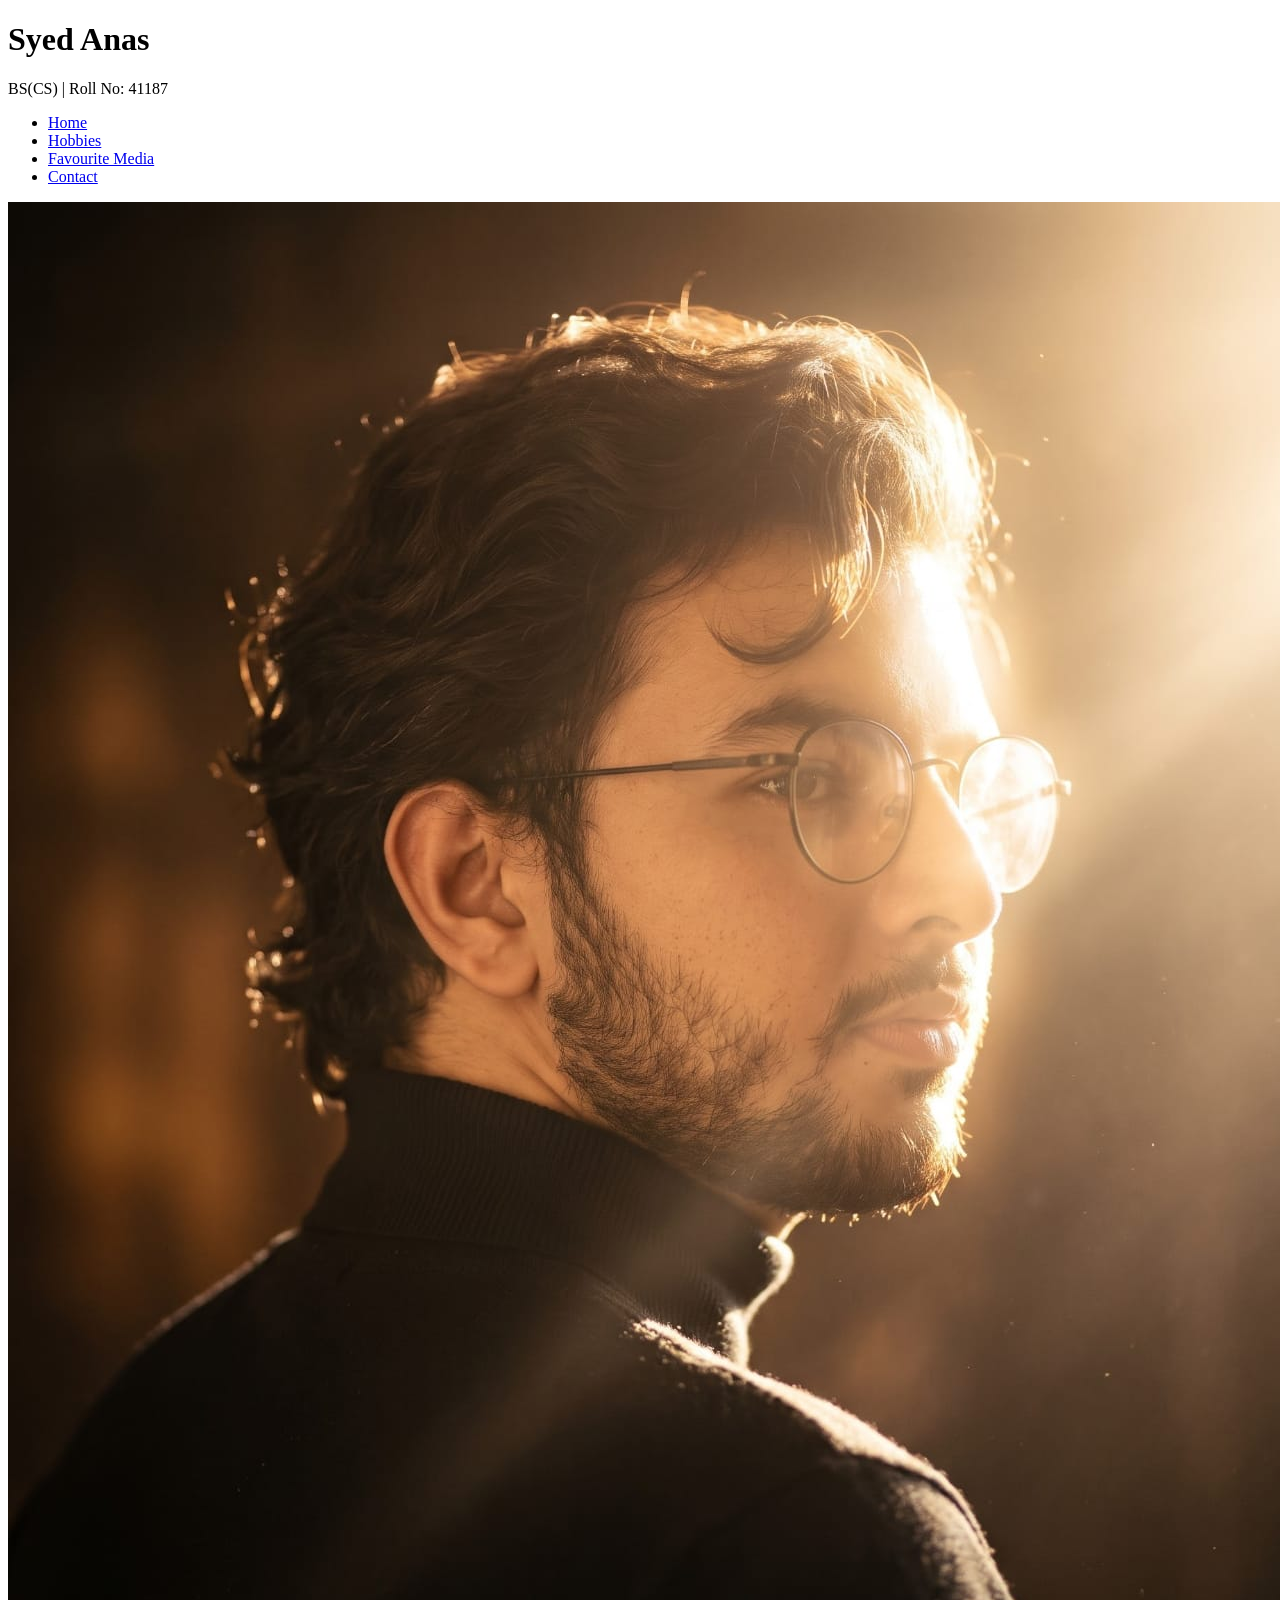
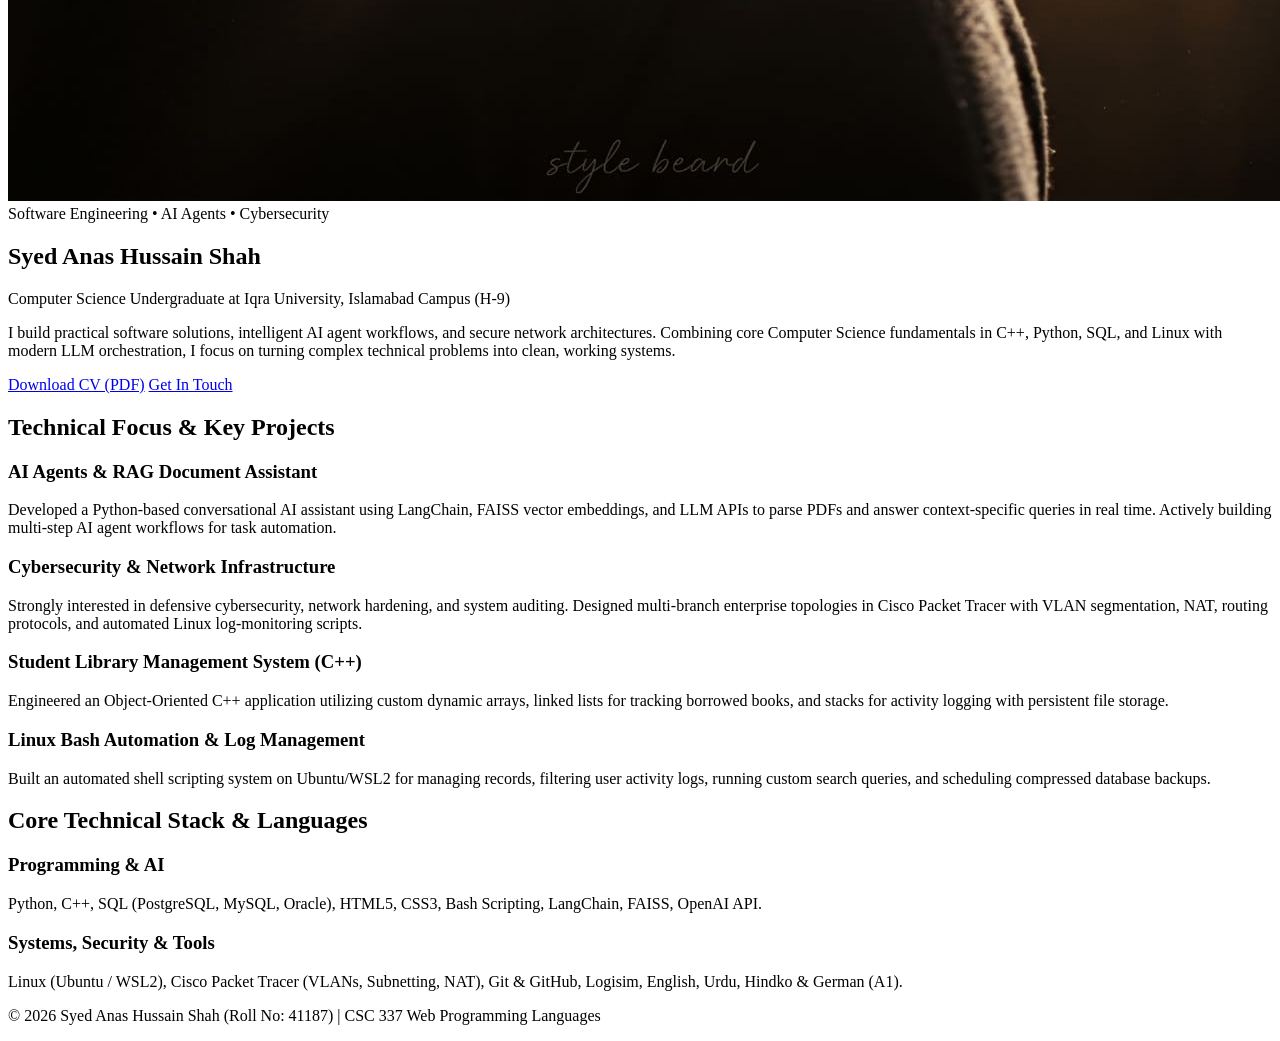
==== index.html @ 4bafbc0d "Built semantic Home page with hero profile and project cards" ====
<!DOCTYPE html>
<html lang="en">
<head>
  <meta charset="UTF-8">
  <meta name="viewport" content="width=device-width, initial-scale=1.0">
  <meta name="description" content="Portfolio of Syed Anas Hussain Shah - Software Engineer, AI Agents Developer &amp; Cybersecurity Enthusiast">
  <meta name="author" content="Syed Anas Hussain Shah">
  <title>Syed Anas Hussain Shah | Portfolio</title>
  <link rel="icon" type="image/svg+xml" href="images/favicon.svg">
  <link rel="stylesheet" href="css/style.css">
</head>
<body>
  <header>
    <div class="container header-flex">
      <div class="logo">
        <h1>Syed Anas</h1>
        <span>BS(CS) | Roll No: 41187</span>
      </div>
      <nav aria-label="Main Navigation">
        <ul>
          <li><a href="index.html" class="active">Home</a></li>
          <li><a href="hobbies.html">Hobbies</a></li>
          <li><a href="media.html">Favourite Media</a></li>
          <li><a href="contact.html">Contact</a></li>
        </ul>
      </nav>
    </div>
  </header>

  <main class="container">
    <section class="hero-profile">
      <div class="hero-image">
        <img src="images/setup.png" alt="Portrait of Syed Anas Hussain Shah">
      </div>
      <div class="hero-text">
        <span class="badge">Software Engineering &bull; AI Agents &bull; Cybersecurity</span>
        <h2>Syed Anas Hussain Shah</h2>
        <p class="subtitle">Computer Science Undergraduate at Iqra University, Islamabad Campus (H-9)</p>
        <p>I build practical software solutions, intelligent AI agent workflows, and secure network architectures. Combining core Computer Science fundamentals in C++, Python, SQL, and Linux with modern LLM orchestration, I focus on turning complex technical problems into clean, working systems.</p>
        <div class="hero-actions">
          <a href="resume.pdf" target="_blank" class="btn-primary">Download CV (PDF)</a>
          <a href="contact.html" class="btn-outline">Get In Touch</a>
        </div>
      </div>
    </section>

    <section class="section-block">
      <h2 class="section-heading">Technical Focus &amp; Key Projects</h2>
      <div class="content-grid">
        <article class="card">
          <h3>AI Agents &amp; RAG Document Assistant</h3>
          <p>Developed a Python-based conversational AI assistant using LangChain, FAISS vector embeddings, and LLM APIs to parse PDFs and answer context-specific queries in real time. Actively building multi-step AI agent workflows for task automation.</p>
        </article>

        <article class="card">
          <h3>Cybersecurity &amp; Network Infrastructure</h3>
          <p>Strongly interested in defensive cybersecurity, network hardening, and system auditing. Designed multi-branch enterprise topologies in Cisco Packet Tracer with VLAN segmentation, NAT, routing protocols, and automated Linux log-monitoring scripts.</p>
        </article>

        <article class="card">
          <h3>Student Library Management System (C++)</h3>
          <p>Engineered an Object-Oriented C++ application utilizing custom dynamic arrays, linked lists for tracking borrowed books, and stacks for activity logging with persistent file storage.</p>
        </article>

        <article class="card">
          <h3>Linux Bash Automation &amp; Log Management</h3>
          <p>Built an automated shell scripting system on Ubuntu/WSL2 for managing records, filtering user activity logs, running custom search queries, and scheduling compressed database backups.</p>
        </article>
      </div>
    </section>

    <section class="card">
      <h2>Core Technical Stack &amp; Languages</h2>
      <div class="skills-grid">
        <div>
          <h3>Programming &amp; AI</h3>
          <p>Python, C++, SQL (PostgreSQL, MySQL, Oracle), HTML5, CSS3, Bash Scripting, LangChain, FAISS, OpenAI API.</p>
        </div>
        <div>
          <h3>Systems, Security &amp; Tools</h3>
          <p>Linux (Ubuntu / WSL2), Cisco Packet Tracer (VLANs, Subnetting, NAT), Git &amp; GitHub, Logisim, English, Urdu, Hindko &amp; German (A1).</p>
        </div>
      </div>
    </section>
  </main>

  <footer>
    <div class="container">
      <p>&copy; 2026 Syed Anas Hussain Shah (Roll No: 41187) | CSC 337 Web Programming Languages</p>
    </div>
  </footer>
</body>
</html>
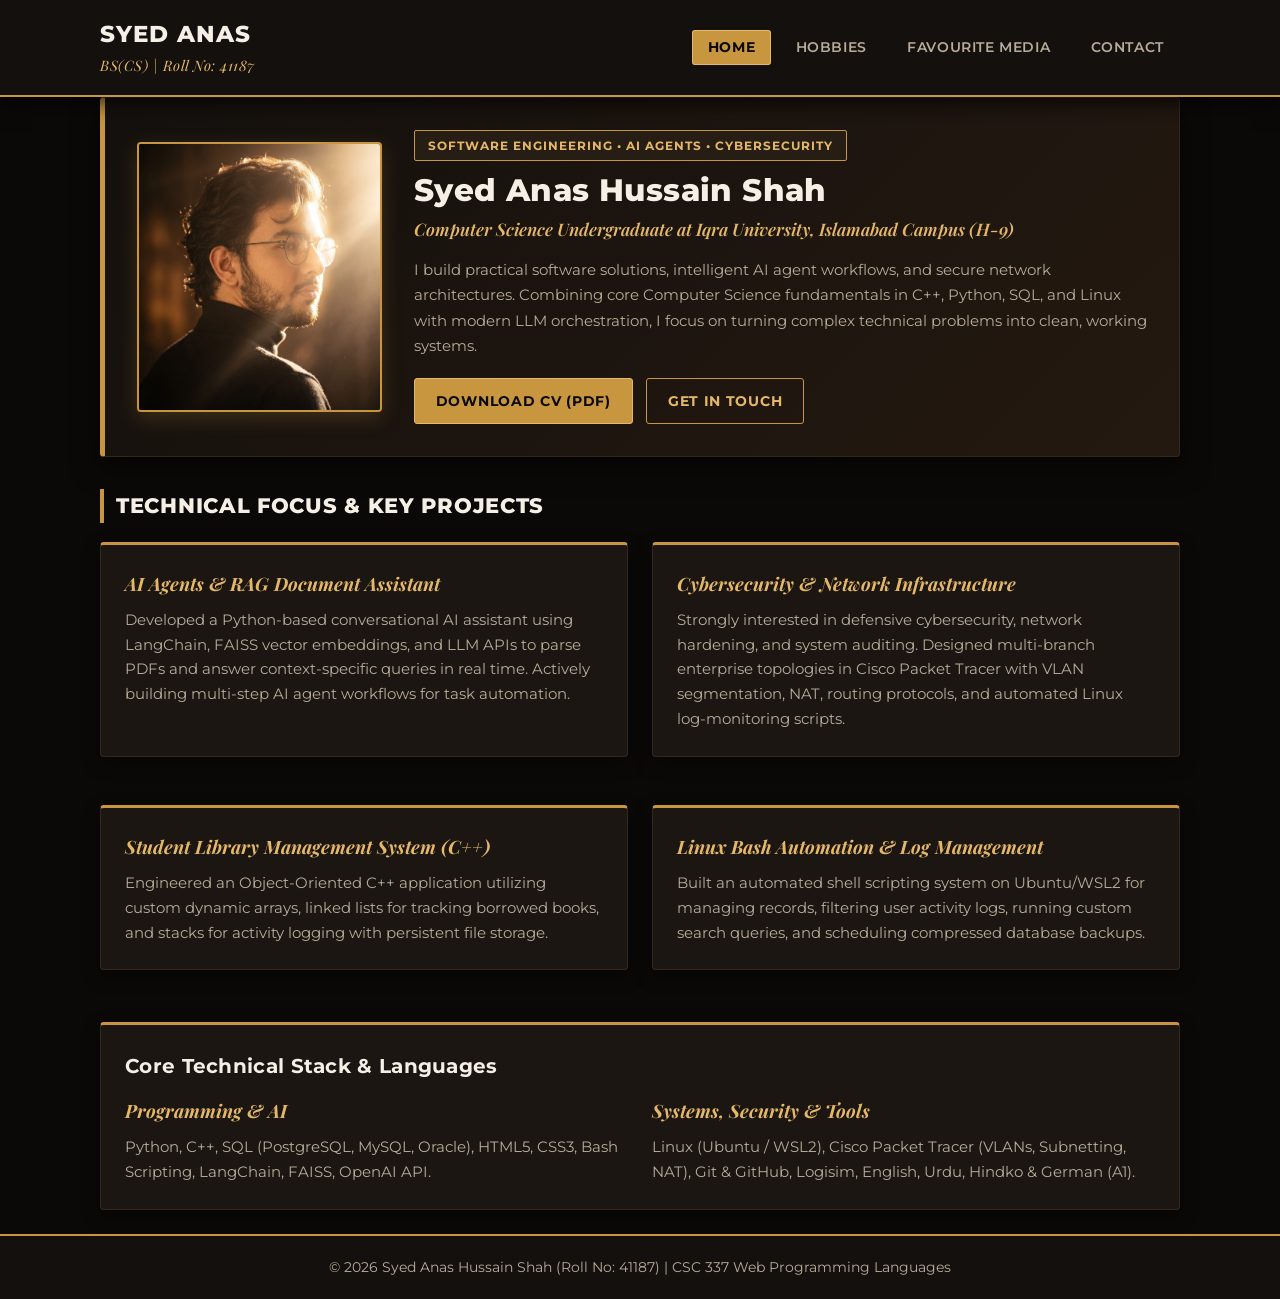
==== commit 88989d72: "Validated HTML5 semantic tags across portfolio pages" ====
--- a/index.html
+++ b/index.html
@@ -90,4 +90,5 @@
     </div>
   </footer>
 </body>
-</html>+</html>
+<!-- Validated HTML5 semantic structure -->
--- a/css/style.css
+++ b/css/style.css
@@ -0,0 +1,539 @@
+/* Sharp & Italic Typography Import */
+@import url('https://fonts.googleapis.com/css2?family=Montserrat:wght@400;500;600;700;800&family=Playfair+Display:ital,wght@0,600;1,500;1,600&display=swap');
+
+/* Reset & Base Styles */
+*,
+*::before,
+*::after {
+  box-sizing: border-box;
+  margin: 0;
+  padding: 0;
+}
+
+:root {
+  --bg-obsidian: #0b0908;
+  --surface-espresso: #14100d;
+  --card-charcoal: #1b1612;
+  --gold-primary: #c8963e;
+  --gold-bright: #e5b869;
+  --bronze-dark: #6e4e1e;
+  --bronze-tint: #261d14;
+  --text-ivory: #f5efe6;
+  --text-sand: #b8ab9a;
+  --border-bronze: #33281e;
+}
+
+html,
+body {
+  max-width: 100%;
+  overflow-x: hidden;
+  font-family: 'Montserrat', 'Segoe UI', sans-serif;
+  background-color: var(--bg-obsidian);
+  color: var(--text-ivory);
+  line-height: 1.65;
+}
+
+.container {
+  width: 100%;
+  max-width: 1120px;
+  margin: 0 auto;
+  padding: 0 1.25rem;
+}
+
+/* Sticky Header & Flexbox Navigation */
+header {
+  position: sticky;
+  top: 0;
+  z-index: 1000;
+  background-color: var(--surface-espresso);
+  color: var(--text-ivory);
+  padding: 0.95rem 0;
+  border-bottom: 2px solid var(--gold-primary);
+  box-shadow: 0 6px 20px rgba(0, 0, 0, 0.75);
+}
+
+.header-flex {
+  display: flex;
+  justify-content: space-between;
+  align-items: center;
+  flex-wrap: wrap;
+  gap: 0.75rem;
+}
+
+.logo h1 {
+  font-size: 1.45rem;
+  font-weight: 800;
+  letter-spacing: 1px;
+  text-transform: uppercase;
+  color: var(--text-ivory);
+}
+
+.logo span {
+  display: inline-block;
+  font-family: 'Playfair Display', Georgia, serif;
+  font-style: italic;
+  font-size: 0.9rem;
+  color: var(--gold-bright);
+  letter-spacing: 0.5px;
+}
+
+nav ul {
+  display: flex;
+  list-style: none;
+  gap: 0.5rem;
+  flex-wrap: wrap;
+}
+
+nav a {
+  text-decoration: none;
+  color: var(--text-sand);
+  padding: 0.45rem 0.95rem;
+  border-radius: 3px;
+  border: 1px solid transparent;
+  font-weight: 600;
+  font-size: 0.88rem;
+  text-transform: uppercase;
+  letter-spacing: 0.6px;
+  transition: all 0.22s ease;
+}
+
+nav a:hover {
+  color: var(--gold-bright);
+  border-color: var(--gold-primary);
+  background-color: var(--bronze-tint);
+}
+
+nav a.active {
+  background-color: var(--gold-primary);
+  color: var(--bg-obsidian);
+  border-color: var(--gold-bright);
+  font-weight: 700;
+}
+
+/* Main Layout */
+main {
+  padding: 2rem 0 3rem;
+}
+
+/* Portrait Hero Profile (Black & Golden-Brown Theme) */
+.hero-profile {
+  display: grid;
+  grid-template-columns: 245px 1fr;
+  gap: 2rem;
+  align-items: center;
+  background: linear-gradient(135deg, var(--surface-espresso) 0%, #241910 100%);
+  border: 1px solid var(--border-bronze);
+  border-left: 5px solid var(--gold-primary);
+  border-radius: 4px;
+  padding: 2rem;
+  margin-bottom: 2rem;
+  box-shadow: 0 10px 28px rgba(0, 0, 0, 0.6);
+}
+
+.hero-image img {
+  width: 100%;
+  height: 270px;
+  object-fit: cover;
+  object-position: center 20%;
+  border-radius: 4px;
+  border: 2px solid var(--gold-primary);
+  box-shadow: 0 6px 20px rgba(200, 150, 62, 0.22);
+  display: block;
+}
+
+.badge {
+  display: inline-block;
+  background-color: var(--bronze-tint);
+  color: var(--gold-bright);
+  border: 1px solid var(--gold-primary);
+  font-size: 0.76rem;
+  font-weight: 700;
+  padding: 0.28rem 0.8rem;
+  border-radius: 2px;
+  margin-bottom: 0.7rem;
+  text-transform: uppercase;
+  letter-spacing: 1px;
+}
+
+.hero-text h2 {
+  font-size: 1.95rem;
+  font-weight: 800;
+  color: var(--text-ivory);
+  line-height: 1.2;
+  letter-spacing: 0.4px;
+  margin-bottom: 0.35rem;
+}
+
+.hero-text .subtitle {
+  font-family: 'Playfair Display', Georgia, serif;
+  font-style: italic;
+  font-weight: 600;
+  color: var(--gold-bright);
+  margin-bottom: 0.85rem;
+  font-size: 1.08rem;
+}
+
+.hero-text p {
+  color: var(--text-sand);
+  margin-bottom: 1.3rem;
+  font-size: 0.95rem;
+}
+
+.hero-actions {
+  display: flex;
+  gap: 0.85rem;
+  flex-wrap: wrap;
+}
+
+.btn-primary,
+.btn-outline {
+  text-decoration: none;
+  padding: 0.65rem 1.3rem;
+  border-radius: 3px;
+  font-weight: 700;
+  font-size: 0.86rem;
+  text-transform: uppercase;
+  letter-spacing: 0.7px;
+  transition: all 0.22s ease;
+}
+
+.btn-primary {
+  background-color: var(--gold-primary);
+  color: var(--bg-obsidian);
+  border: 1px solid var(--gold-bright);
+}
+
+.btn-primary:hover {
+  background-color: var(--gold-bright);
+  color: var(--bg-obsidian);
+}
+
+.btn-outline {
+  background-color: transparent;
+  color: var(--gold-bright);
+  border: 1px solid var(--gold-primary);
+}
+
+.btn-outline:hover {
+  background-color: var(--bronze-tint);
+  color: var(--text-ivory);
+}
+
+/* Page Banners for Sub-Pages */
+.page-banner {
+  background: linear-gradient(135deg, var(--surface-espresso) 0%, #241910 100%);
+  color: var(--text-ivory);
+  padding: 1.8rem 1.75rem;
+  border-radius: 4px;
+  margin-bottom: 1.75rem;
+  border: 1px solid var(--border-bronze);
+  border-left: 5px solid var(--gold-primary);
+}
+
+.page-banner h2 {
+  font-size: 1.65rem;
+  font-weight: 800;
+  margin-bottom: 0.4rem;
+  color: var(--text-ivory);
+  letter-spacing: 0.4px;
+}
+
+.page-banner p {
+  font-family: 'Playfair Display', Georgia, serif;
+  font-style: italic;
+  font-size: 1.05rem;
+  color: var(--gold-bright);
+}
+
+/* Section Headings & Sharp Cards */
+.section-block {
+  margin-bottom: 1.75rem;
+}
+
+.section-heading {
+  font-size: 1.3rem;
+  font-weight: 800;
+  text-transform: uppercase;
+  letter-spacing: 0.7px;
+  color: var(--text-ivory);
+  border-left: 4px solid var(--gold-primary);
+  padding-left: 0.75rem;
+  margin-bottom: 1.15rem;
+}
+
+.card {
+  background-color: var(--card-charcoal);
+  border: 1px solid var(--border-bronze);
+  border-top: 3px solid var(--gold-primary);
+  border-radius: 4px;
+  padding: 1.5rem;
+  margin-bottom: 1.5rem;
+  box-shadow: 0 6px 18px rgba(0, 0, 0, 0.45);
+}
+
+.card h2 {
+  color: var(--text-ivory);
+  font-size: 1.28rem;
+  font-weight: 700;
+  margin-bottom: 0.8rem;
+  letter-spacing: 0.3px;
+}
+
+.card h3 {
+  font-family: 'Playfair Display', Georgia, serif;
+  font-style: italic;
+  color: var(--gold-bright);
+  font-size: 1.15rem;
+  margin-bottom: 0.55rem;
+}
+
+.card p {
+  color: var(--text-sand);
+  font-size: 0.94rem;
+}
+
+.content-grid,
+.skills-grid,
+.two-col-list {
+  display: grid;
+  grid-template-columns: repeat(2, 1fr);
+  gap: 1.5rem;
+}
+
+/* Lists */
+.two-col-list ol,
+.two-col-list ul,
+.contact-list {
+  padding-left: 1.3rem;
+}
+
+.two-col-list li,
+.contact-list li {
+  margin-bottom: 0.5rem;
+  color: var(--text-sand);
+  font-size: 0.94rem;
+}
+
+.contact-list strong {
+  color: var(--gold-bright);
+}
+
+.contact-list {
+  margin-bottom: 1.2rem;
+}
+
+/* Styled Tables with Bronze Borders & Golden Hover Effect */
+.table-wrapper {
+  width: 100%;
+  overflow-x: auto;
+}
+
+table {
+  width: 100%;
+  border-collapse: collapse;
+  margin-top: 0.5rem;
+  border: 1px solid var(--border-bronze);
+}
+
+thead {
+  background-color: var(--gold-primary);
+  color: var(--bg-obsidian);
+}
+
+th,
+td {
+  padding: 0.8rem 0.95rem;
+  text-align: left;
+  border: 1px solid var(--border-bronze);
+  font-size: 0.92rem;
+}
+
+th {
+  font-size: 0.84rem;
+  font-weight: 800;
+  text-transform: uppercase;
+  letter-spacing: 0.6px;
+}
+
+tbody tr {
+  background-color: var(--surface-espresso);
+  color: var(--text-ivory);
+  transition: background-color 0.2s ease, color 0.2s ease;
+}
+
+tbody tr:nth-child(even) {
+  background-color: var(--card-charcoal);
+}
+
+tbody tr:hover {
+  background-color: var(--bronze-dark);
+  color: #ffffff;
+  cursor: pointer;
+}
+
+/* Favourite Media 2-Column Grid */
+.media-grid {
+  display: grid;
+  grid-template-columns: 1fr 1.35fr;
+  gap: 1.6rem;
+  align-items: start;
+}
+
+.social-post,
+.video-card {
+  background-color: var(--card-charcoal);
+  border: 1px solid var(--border-bronze);
+  border-top: 2px solid var(--gold-primary);
+  border-radius: 4px;
+  padding: 1.25rem;
+  margin-bottom: 1.3rem;
+  box-shadow: 0 5px 15px rgba(0, 0, 0, 0.4);
+}
+
+.social-post h3,
+.video-card h3 {
+  font-family: 'Playfair Display', Georgia, serif;
+  font-style: italic;
+  font-size: 1.1rem;
+  color: var(--gold-bright);
+  margin-bottom: 0.7rem;
+}
+
+.social-post p {
+  color: var(--text-sand);
+  font-size: 0.93rem;
+}
+
+.social-post strong {
+  color: var(--text-ivory);
+}
+
+.social-post img {
+  width: 100%;
+  height: auto;
+  border-radius: 3px;
+  border: 1px solid var(--border-bronze);
+  margin-bottom: 0.75rem;
+  display: block;
+}
+
+.video-wrapper iframe,
+.map-wrapper iframe {
+  width: 100%;
+  height: 240px;
+  border: 1px solid var(--border-bronze);
+  border-radius: 3px;
+  display: block;
+}
+
+.map-wrapper iframe {
+  height: 330px;
+}
+
+/* Sharp Contact Form */
+.contact-form .form-group {
+  margin-bottom: 1rem;
+}
+
+.contact-form label {
+  display: block;
+  font-weight: 600;
+  margin-bottom: 0.35rem;
+  color: var(--text-ivory);
+  font-size: 0.86rem;
+  text-transform: uppercase;
+  letter-spacing: 0.5px;
+}
+
+.contact-form input,
+.contact-form textarea {
+  width: 100%;
+  padding: 0.68rem 0.85rem;
+  border: 1px solid var(--border-bronze);
+  border-radius: 3px;
+  font-family: inherit;
+  font-size: 0.94rem;
+  background-color: var(--surface-espresso);
+  color: var(--text-ivory);
+  transition: border-color 0.2s ease, box-shadow 0.2s ease;
+}
+
+.contact-form input:focus,
+.contact-form textarea:focus {
+  outline: none;
+  border-color: var(--gold-bright);
+  box-shadow: 0 0 0 2px rgba(200, 150, 62, 0.25);
+}
+
+.btn-submit {
+  background-color: var(--gold-primary);
+  color: var(--bg-obsidian);
+  border: 1px solid var(--gold-bright);
+  padding: 0.72rem 1.5rem;
+  border-radius: 3px;
+  font-size: 0.88rem;
+  font-weight: 800;
+  text-transform: uppercase;
+  letter-spacing: 0.7px;
+  cursor: pointer;
+  transition: background-color 0.2s ease;
+}
+
+.btn-submit:hover {
+  background-color: var(--gold-bright);
+}
+
+/* Footer */
+footer {
+  background-color: var(--surface-espresso);
+  color: var(--text-sand);
+  text-align: center;
+  padding: 1.25rem 0;
+  font-size: 0.88rem;
+  border-top: 2px solid var(--gold-primary);
+}
+
+/* Responsive Design (Zero Horizontal Scroll at 375px) */
+@media (max-width: 768px) {
+  .header-flex {
+    flex-direction: column;
+    align-items: flex-start;
+  }
+
+  nav ul {
+    width: 100%;
+    flex-direction: column;
+    gap: 0.4rem;
+  }
+
+  nav a {
+    display: block;
+    width: 100%;
+  }
+
+  .hero-profile {
+    grid-template-columns: 1fr;
+    text-align: center;
+    padding: 1.5rem;
+  }
+
+  .hero-image img {
+    max-width: 220px;
+    margin: 0 auto;
+  }
+
+  .hero-actions {
+    justify-content: center;
+  }
+
+  .content-grid,
+  .skills-grid,
+  .two-col-list,
+  .media-grid {
+    grid-template-columns: 1fr;
+  }
+
+  .hero-text h2 {
+    font-size: 1.5rem;
+  }
+}
